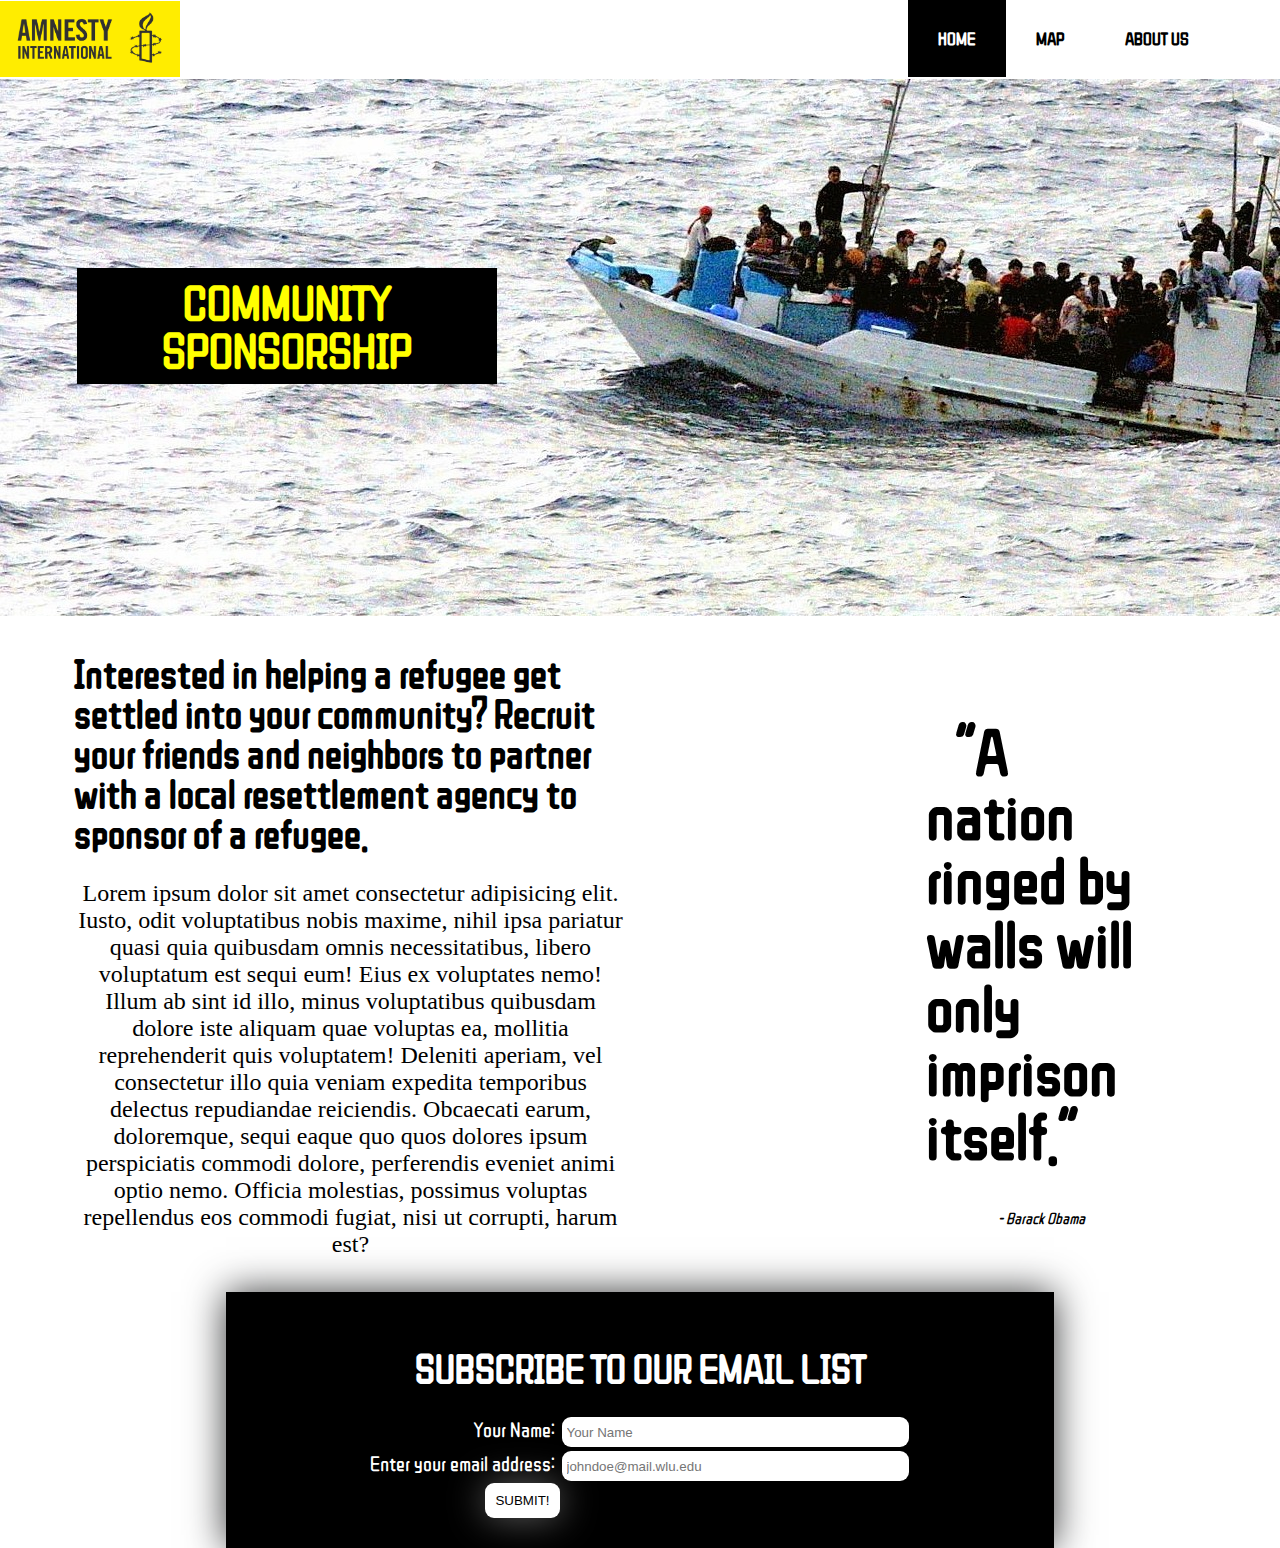
==== index.html @ cdbcd09e "form" ====
<!DOCTYPE html>
<html>
<head>
    <link href='https://fonts.googleapis.com/css?family=Source Sans Pro' rel='stylesheet'>
    <link href="https://fonts.googleapis.com/css?family=ZCOOL+QingKe+HuangYou" rel="stylesheet">
    <title>Amnesty | Home</title>
    <link href="style.css" type="text/css" rel="stylesheet">
</head>
<body>
    <div id="top">
        <section  id="logo-container">
            <img id="logo" src="images/logoy.jpg" alt="Amnesty Logo">
        </section>  
        <section class="container"> 
            <a class="menu" href="about.html">About Us</a>
            <a class="menu" href="map.html">Map</a>
            <a id="activeNav" class="menu" href="index.html">Home</a>
        </section>
    </div>
    <br>
    <div id="intro">
            <!-- Intro to Site !-->
            <p id="introtext">COMMUNITY SPONSORSHIP</p>
    </div>
    <div id="text">
        <section id="left">
            <header>
                <h1>Interested in helping a refugee get settled into your community? Recruit your friends and neighbors to partner with a local resettlement agency to sponsor of a refugee.</h1>
            </header>
            <p id="content">Lorem ipsum dolor sit amet consectetur adipisicing elit. Iusto, odit voluptatibus nobis maxime, nihil ipsa pariatur quasi quia quibusdam omnis necessitatibus, libero voluptatum est sequi eum! Eius ex voluptates nemo!
            Illum ab sint id illo, minus voluptatibus quibusdam dolore iste aliquam quae voluptas ea, mollitia reprehenderit quis voluptatem! Deleniti aperiam, vel consectetur illo quia veniam expedita temporibus delectus repudiandae reiciendis.
            Obcaecati earum, doloremque, sequi eaque quo quos dolores ipsum perspiciatis commodi dolore, perferendis eveniet animi optio nemo. Officia molestias, possimus voluptas repellendus eos commodi fugiat, nisi ut corrupti, harum est?</p>
        </section>
        <section id="right">
                <header>
                    <h1 id="quote"><q>A nation ringed by walls will only imprison itself.</q></h1><p><i>- Barack Obama</i></p>
                </header>
        </section>
    </div>
    <div id="subscribe">
        <header>
            <h1 id="title">SUBSCRIBE TO OUR EMAIL LIST</h1>
        </header>
        <form action="" method="post">
            <span class="field">
            <label for="contact">Your Name:</label>
            <input type="text" name="contact" id="contact" class="input" size="40" maxlength="42" placeholder="Your Name" required>
            </span>
            <span class="field">
            <label for="email">Enter your email address:</label>
            <input type="email" name="email" id="email" placeholder="johndoe@mail.wlu.edu" size="40" required>
            </span>
            
            <button name="submit" id="submit">SUBMIT!</button>
            
        </form>

    </div>
    
    <script src="script.js"></script>
</body>
</html>
---- style.css ----
body{
    font-family: 'ZCOOL QingKe HuangYou', cursive;
}

html, body {
    height: 100%;
    margin: 0;
    padding: 0;
  }

#logo{
    width: 180px;  
    height: 100%
}

#logo-container{
    display: inline-block;
    width: 65%;
}

.container{
    overflow: hidden;
    display: inline-block;
    height: 100%;
    width: 30%;
    
    
}

.container a{
    float: right;
    text-align: center;
    text-decoration: none;
    text-transform: uppercase;
    padding: 30px;
    text-decoration: none;
    color: black;
    background-color: white;
    font-size: 1.1em;
    font-weight: bold;
   
}

.container a:hover{
    background-color: rgb(200,200,200);
    color: black;
    font-weight: bolder;
}

.container a#activeNav{
    background-color: black;
    color: white;
    font-weight: bolder;
    

}


#top{
    background-color: white;
    color: white;
    position: fixed;
    width:100%;
    margin: 0;
    top: 0px;
    left: 0px;
    z-index: 999;
    
}

#map {
    height: 100%;
  }

  #intro{
    padding: 300px;
    
    background: url(images/intro-back.jpg) no-repeat left center;
}

#introtext{
    position: absolute;
    top: 220px;
    left: 6%;
    width: 400px;
    color: yellow;
    text-shadow: 3px 3px 3px rgb(0, 0, 0);
    font-size: 3em;
    padding: 10px;
    font-weight: bold;
    background-color: black;
}

#left, #right{
    display: inline-block;
    width: 48%;
    margin: 10px;

}

h1{
    font-weight: bold;
    font-size: 2.5em;
}

#content{
    font-size: 1.5em;
    font-family: 'Lucida Sans'; 
}

#right{
    padding:50px;    
    float: right;
    width: 230px;
    
}

#text{
    width: 90%;
    margin: auto;
}

p{
    text-align: center;
}

#quote{
    font-size: 4em;
}

#subscribe{
    background-color: black;
    color: white;
    width: 60%;
    margin: auto;
    padding: 30px;
    box-shadow: 0 0 37px rgb(53, 54, 55);
}

#title{
    text-align: center;
    font-weight: bold;
}

label{
    font-size: 1.3em;
    display: table-cell;
    text-align: right;
    padding-right: 5px;
}

form{
    margin: auto;
    display:table;
    text-align: center
}

input{
    height: 20px;
    border-radius: 9px;
    padding: 5px;
    border: none;
    display: table-cell;
    margin: 2px;
}

button{
    padding: 10px;
    margin-top: 9px;
    background-color: white;
    color: black;
    border: none;
    border-radius: 9px;
    box-shadow: 0 0 37px rgb(97, 97, 97);
    margin: auto;
    float: right;
    text-align: right;
}

button:hover{
    background-color: black;
    color: white;
    box-shadow: 0 0 37px white;
}

.field{
    display: table-row
}
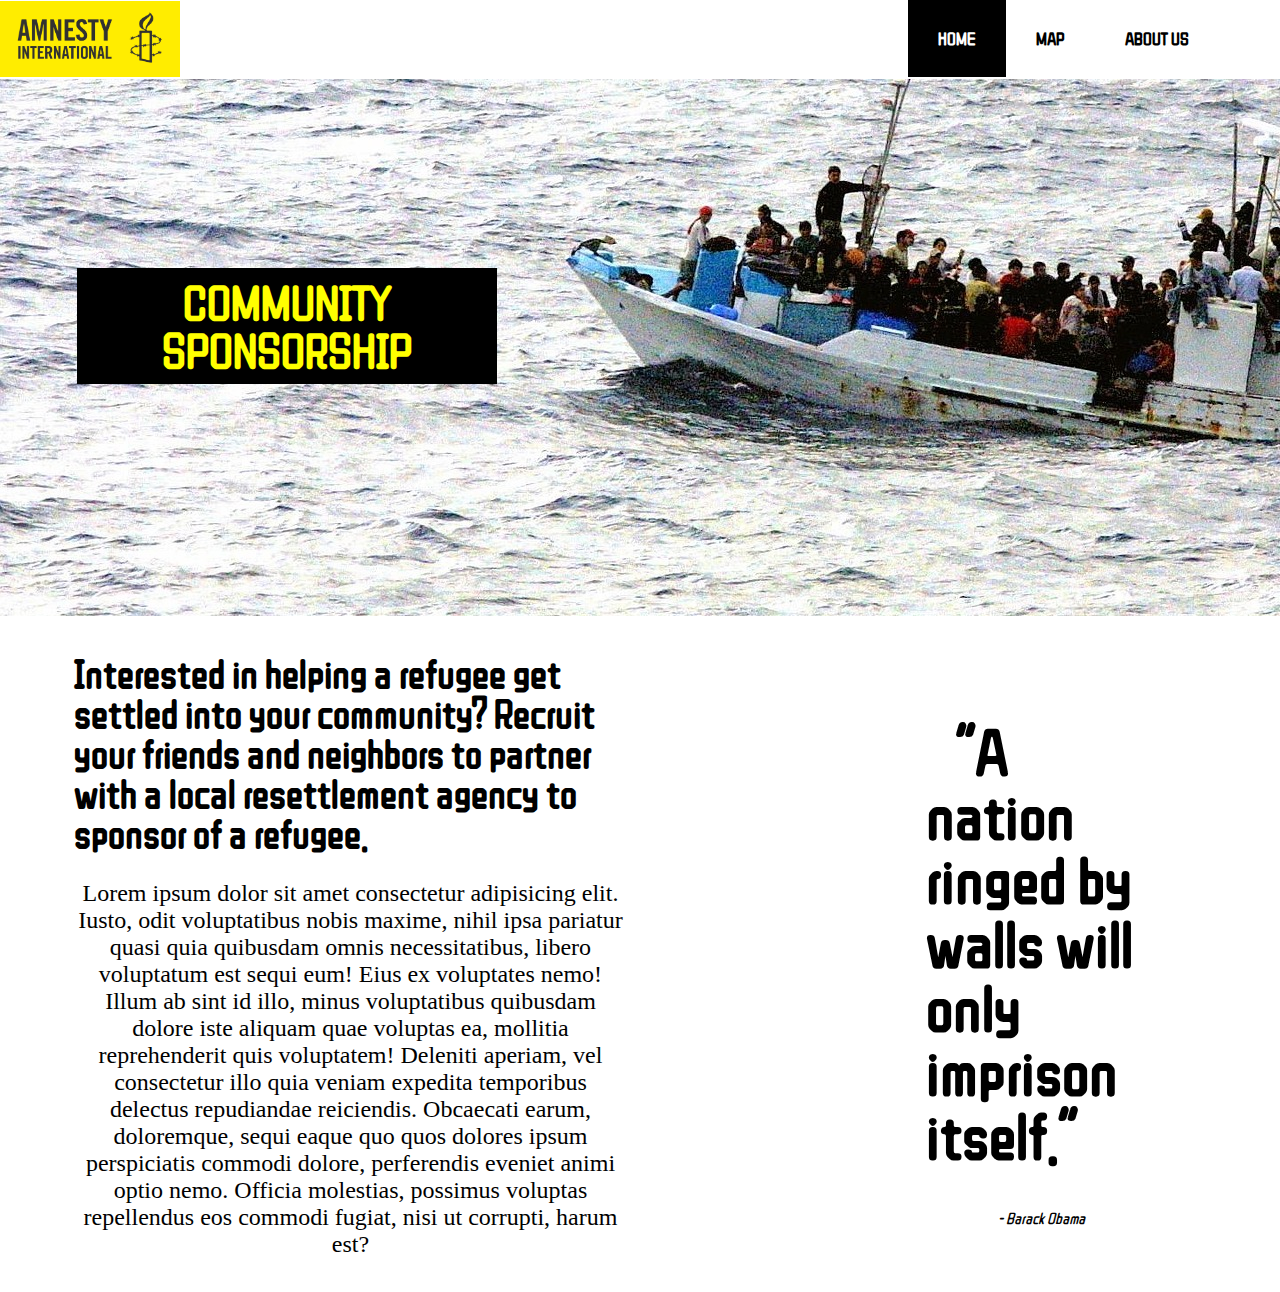
==== commit e6c1ac29: "logo is clickable" ====
--- a/index.html
+++ b/index.html
@@ -7,11 +7,23 @@
     <link href="style.css" type="text/css" rel="stylesheet">
 </head>
 <body>
+    <script type="text/javascript">
+        window.onscroll = function(){
+            var nav = document.getElementById("top");
+            if (window.pageYOffset < 1){
+               nav.style.opacity = 1;
+            }
+            else{
+                nav.style.opacity = .35;
+                
+            }
+        };
+    </script>
     <div id="top">
         <section  id="logo-container">
-            <img id="logo" src="images/logoy.jpg" alt="Amnesty Logo">
+            <a href="index.html"><img id="logo" src="images/logoy.jpg" alt="Amnesty Logo"></a>
         </section>  
-        <section class="container"> 
+        <section class="container" id="nav-bar"> 
             <a class="menu" href="about.html">About Us</a>
             <a class="menu" href="map.html">Map</a>
             <a id="activeNav" class="menu" href="index.html">Home</a>
@@ -37,25 +49,6 @@
                 </header>
         </section>
     </div>
-    <div id="subscribe">
-        <header>
-            <h1 id="title">SUBSCRIBE TO OUR EMAIL LIST</h1>
-        </header>
-        <form action="" method="post">
-            <span class="field">
-            <label for="contact">Your Name:</label>
-            <input type="text" name="contact" id="contact" class="input" size="40" maxlength="42" placeholder="Your Name" required>
-            </span>
-            <span class="field">
-            <label for="email">Enter your email address:</label>
-            <input type="email" name="email" id="email" placeholder="johndoe@mail.wlu.edu" size="40" required>
-            </span>
-            
-            <button name="submit" id="submit">SUBMIT!</button>
-            
-        </form>
-
-    </div>
     
     <script src="script.js"></script>
 </body>
--- a/style.css
+++ b/style.css
@@ -68,11 +68,19 @@
     
 }
 
+#container{
+    width: 100%;
+    height: 60%;
+    margin: auto;
+    margin-top: 70px;
+    top: 20px;
+}
 #map {
     height: 100%;
   }
 
-  #intro{
+
+#intro{
     padding: 300px;
     
     background: url(images/intro-back.jpg) no-repeat left center;
@@ -128,61 +136,30 @@
     font-size: 4em;
 }
 
-#subscribe{
+#introtext{
+    position: absolute;
+    top: 220px;
+    left: 6%;
+    width: 400px;
+    color: yellow;
+    text-shadow: 3px 3px 3px rgb(0, 0, 0);
+    font-size: 3em;
+    padding: 10px;
+    font-weight: bold;
     background-color: black;
-    color: white;
-    width: 60%;
-    margin: auto;
-    padding: 30px;
-    box-shadow: 0 0 37px rgb(53, 54, 55);
+
+
 }
 
-#title{
+#map-title{
+    color:white;
+    background-color: black;
+    width:850px;
+    padding: 15px;
     text-align: center;
-    font-weight: bold;
+    margin-left: 18px;
+    text-transform: uppercase;
 }
 
-label{
-    font-size: 1.3em;
-    display: table-cell;
-    text-align: right;
-    padding-right: 5px;
-}
 
-form{
-    margin: auto;
-    display:table;
-    text-align: center
-}
 
-input{
-    height: 20px;
-    border-radius: 9px;
-    padding: 5px;
-    border: none;
-    display: table-cell;
-    margin: 2px;
-}
-
-button{
-    padding: 10px;
-    margin-top: 9px;
-    background-color: white;
-    color: black;
-    border: none;
-    border-radius: 9px;
-    box-shadow: 0 0 37px rgb(97, 97, 97);
-    margin: auto;
-    float: right;
-    text-align: right;
-}
-
-button:hover{
-    background-color: black;
-    color: white;
-    box-shadow: 0 0 37px white;
-}
-
-.field{
-    display: table-row
-}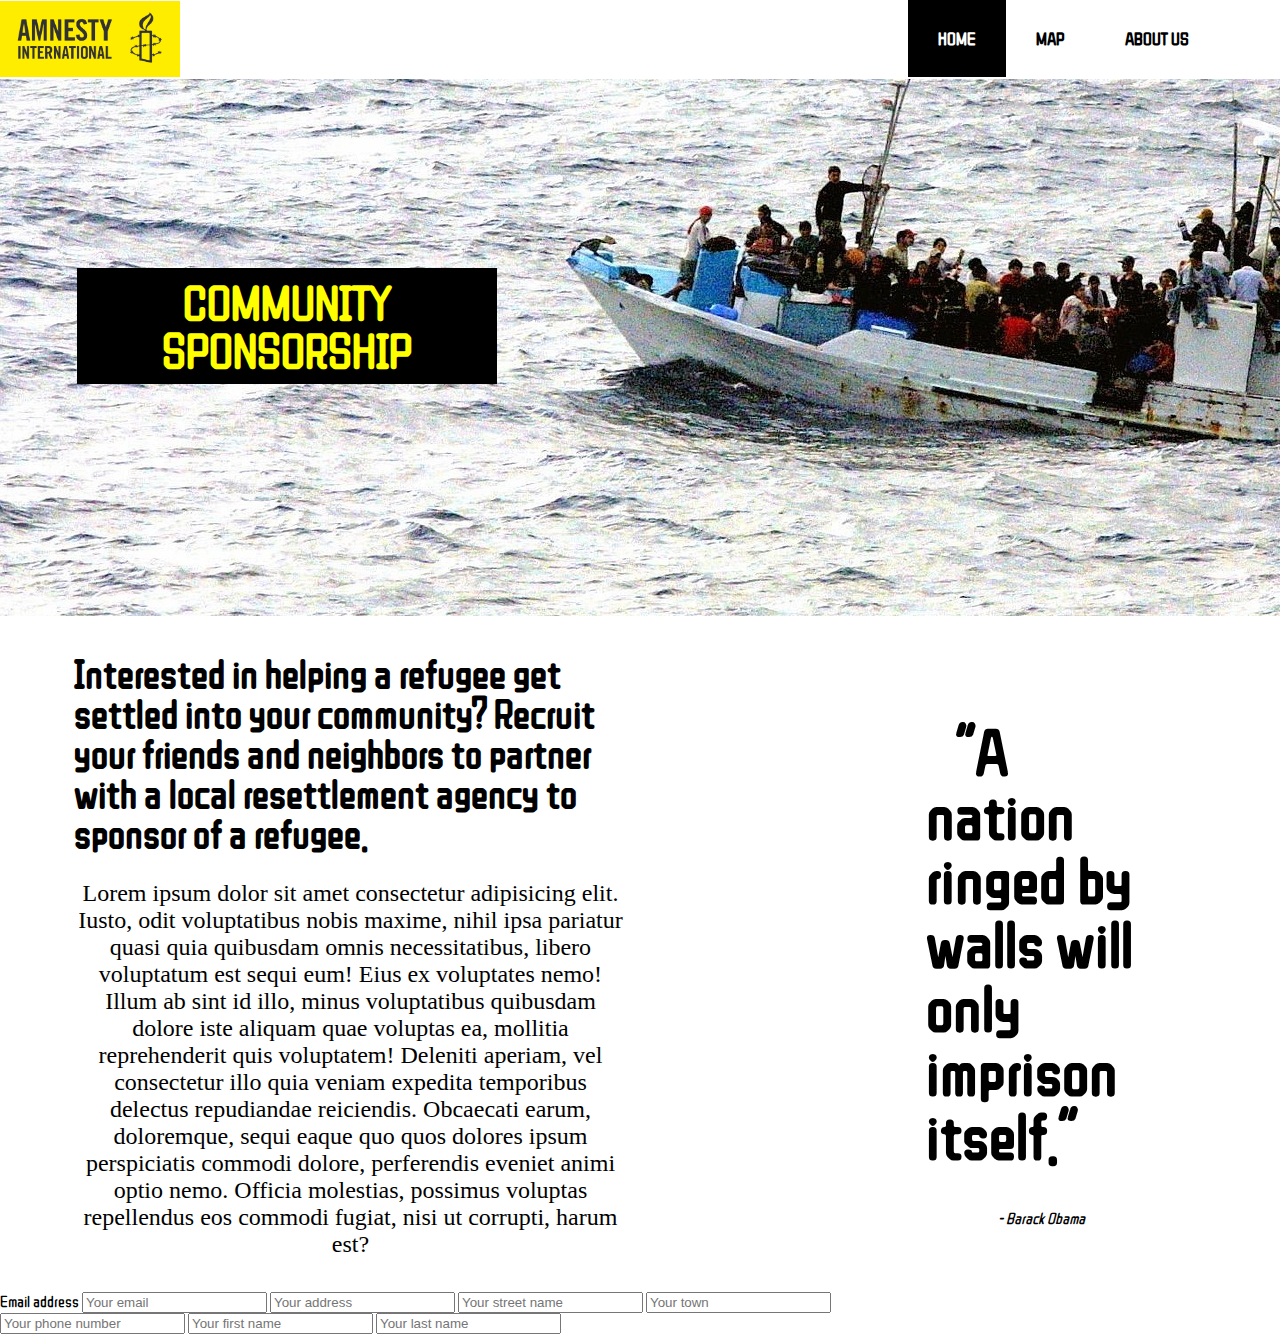
==== commit efad8410: "Add files via upload" ====
--- a/index.html
+++ b/index.html
@@ -15,15 +15,15 @@
             }
             else{
                 nav.style.opacity = .35;
-                
+
             }
         };
     </script>
     <div id="top">
         <section  id="logo-container">
-            <a href="index.html"><img id="logo" src="images/logoy.jpg" alt="Amnesty Logo"></a>
-        </section>  
-        <section class="container" id="nav-bar"> 
+            <img id="logo" src="images/logoy.jpg" alt="Amnesty Logo">
+        </section>
+        <section class="container" id="nav-bar">
             <a class="menu" href="about.html">About Us</a>
             <a class="menu" href="map.html">Map</a>
             <a id="activeNav" class="menu" href="index.html">Home</a>
@@ -49,7 +49,20 @@
                 </header>
         </section>
     </div>
-    
+
+    <div class="form-group" id = "emailSubmissionBox">
+      <section>
+        <label for="userEmail">Email address</label>
+        <input type="email" class="form-control" id="emailBox" aria-describedby="emailHelp" placeholder="Your email">
+        <input type="email" class="form-control" id="addressBox" aria-describedby="emailHelp" placeholder="Your address">
+        <input type="email" class="form-control" id="streetNameBox" aria-describedby="emailHelp" placeholder="Your street name">
+        <input type="email" class="form-control" id="townNameBox" aria-describedby="emailHelp" placeholder="Your town">
+        <input type="email" class="form-control" id="pnBox" aria-describedby="emailHelp" placeholder="Your phone number">
+        <input type="email" class="form-control" id="fnameBox" aria-describedby="emailHelp" placeholder="Your first name">
+        <input type="email" class="form-control" id="surnameBox" aria-describedby="emailHelp" placeholder="Your last name">
+      </section>
+    </div>
+
     <script src="script.js"></script>
 </body>
-</html>+</html>
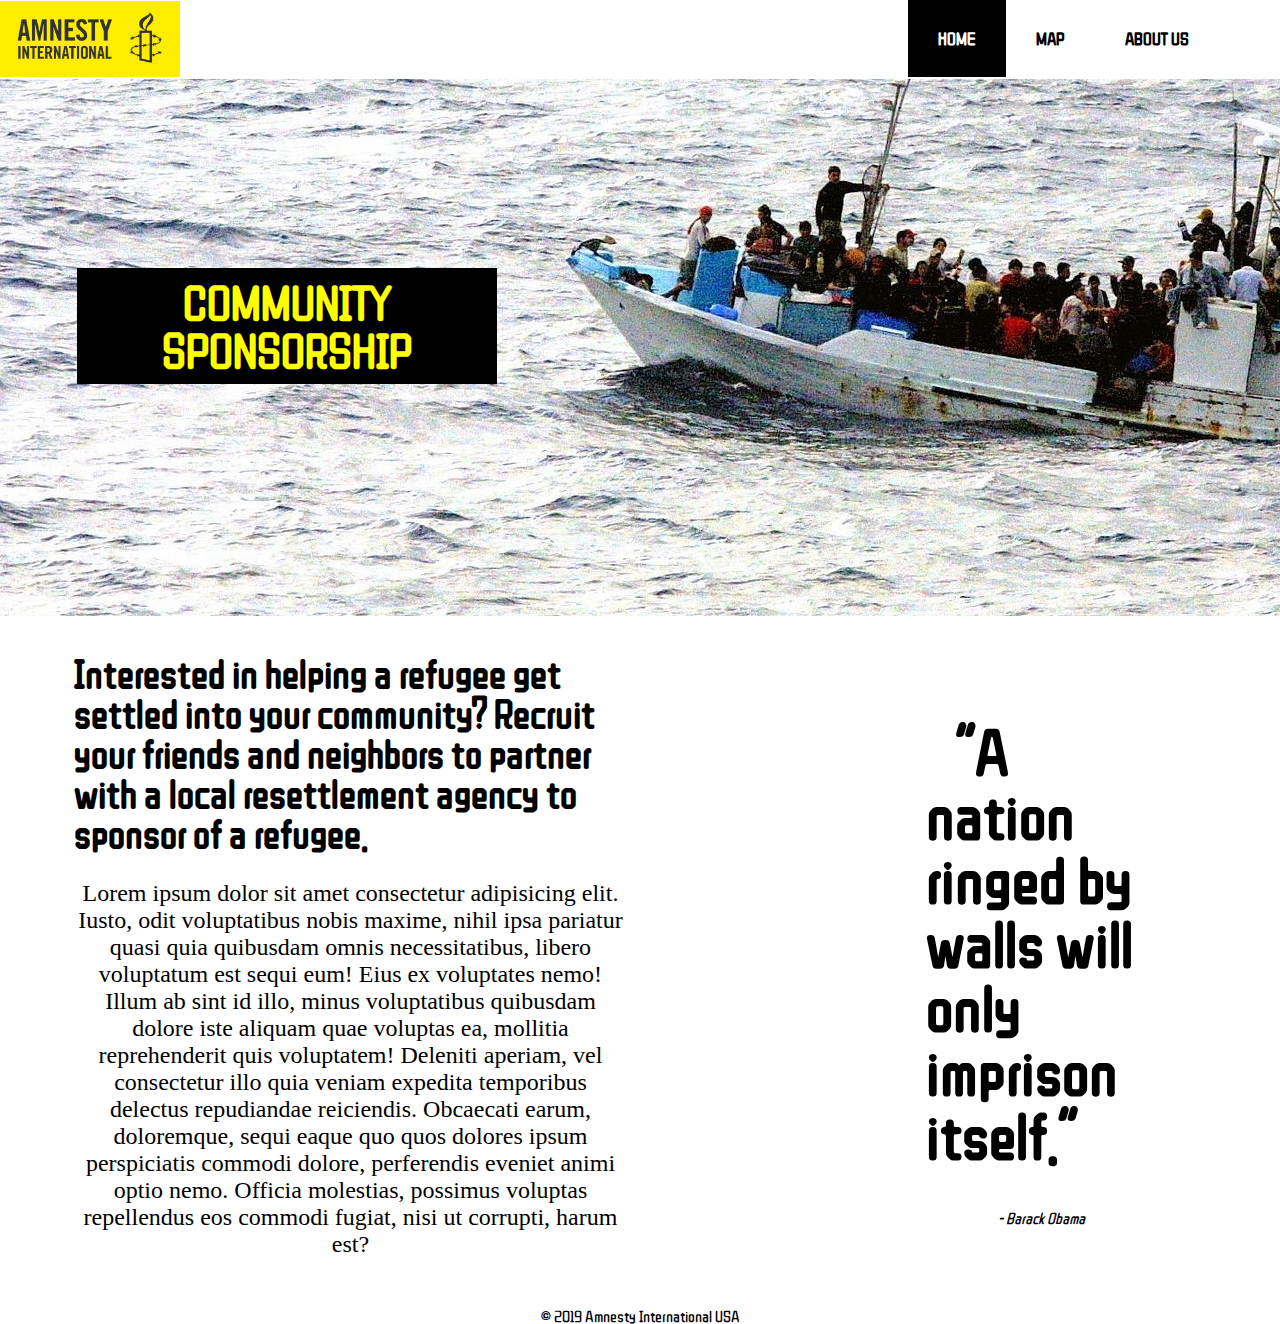
==== commit 2d424539: "let's see" ====
--- a/index.html
+++ b/index.html
@@ -15,15 +15,15 @@
             }
             else{
                 nav.style.opacity = .35;
-
+                
             }
         };
     </script>
     <div id="top">
         <section  id="logo-container">
-            <img id="logo" src="images/logoy.jpg" alt="Amnesty Logo">
-        </section>
-        <section class="container" id="nav-bar">
+            <a href="index.html"><img id="logo" src="images/logoy.jpg" alt="Amnesty Logo"></a>
+        </section>  
+        <section class="container" id="nav-bar"> 
             <a class="menu" href="about.html">About Us</a>
             <a class="menu" href="map.html">Map</a>
             <a id="activeNav" class="menu" href="index.html">Home</a>
@@ -49,20 +49,17 @@
                 </header>
         </section>
     </div>
+    <footer>
+        <section id="footer-left">
+            <p>&copy; 2019 Amnesty International USA</p>
+        </section>
+        <section id="footer-center">
 
-    <div class="form-group" id = "emailSubmissionBox">
-      <section>
-        <label for="userEmail">Email address</label>
-        <input type="email" class="form-control" id="emailBox" aria-describedby="emailHelp" placeholder="Your email">
-        <input type="email" class="form-control" id="addressBox" aria-describedby="emailHelp" placeholder="Your address">
-        <input type="email" class="form-control" id="streetNameBox" aria-describedby="emailHelp" placeholder="Your street name">
-        <input type="email" class="form-control" id="townNameBox" aria-describedby="emailHelp" placeholder="Your town">
-        <input type="email" class="form-control" id="pnBox" aria-describedby="emailHelp" placeholder="Your phone number">
-        <input type="email" class="form-control" id="fnameBox" aria-describedby="emailHelp" placeholder="Your first name">
-        <input type="email" class="form-control" id="surnameBox" aria-describedby="emailHelp" placeholder="Your last name">
-      </section>
-    </div>
+        </section>
+        <section id="footer-right">
 
+        </section>
+    </footer>
     <script src="script.js"></script>
 </body>
-</html>
+</html>--- a/style.css
+++ b/style.css
@@ -9,7 +9,7 @@
   }
 
 #logo{
-    width: 180px;  
+    width: 180px;
     height: 100%
 }
 
@@ -23,8 +23,8 @@
     display: inline-block;
     height: 100%;
     width: 30%;
-    
-    
+
+
 }
 
 .container a{
@@ -38,7 +38,7 @@
     background-color: white;
     font-size: 1.1em;
     font-weight: bold;
-   
+
 }
 
 .container a:hover{
@@ -51,7 +51,7 @@
     background-color: black;
     color: white;
     font-weight: bolder;
-    
+
 
 }
 
@@ -65,25 +65,18 @@
     top: 0px;
     left: 0px;
     z-index: 999;
-    
+
 }
 
-#container{
-    width: 100%;
-    height: 60%;
-    margin: auto;
-    margin-top: 70px;
-    top: 20px;
-}
 #map {
     height: 100%;
   }
 
+  #intro{
+    padding: 300px;
 
-#intro{
-    padding: 300px;
-    
     background: url(images/intro-back.jpg) no-repeat left center;
+<<<<<<< HEAD
 }
 
 #introtext{
@@ -113,14 +106,14 @@
 
 #content{
     font-size: 1.5em;
-    font-family: 'Lucida Sans'; 
+    font-family: 'Lucida Sans';
 }
 
 #right{
-    padding:50px;    
+    padding:50px;
     float: right;
     width: 230px;
-    
+
 }
 
 #text{
@@ -134,6 +127,8 @@
 
 #quote{
     font-size: 4em;
+=======
+>>>>>>> transparent_navbar
 }
 
 #introtext{
@@ -150,16 +145,17 @@
 
 
 }
-
-#map-title{
-    color:white;
+#emailSubmissionBox{
+    position: absolute;
+    top: 1400px;
+    left: 6%;
+    width: 400px;
+    color: yellow;
+    text-shadow: 3px 3px 3px rgb(0, 0, 0);
+    font-size: 3em;
+    padding: 10px;
+    font-weight: bold;
     background-color: black;
-    width:850px;
-    padding: 15px;
-    text-align: center;
-    margin-left: 18px;
-    text-transform: uppercase;
-}
 
 
-
+}
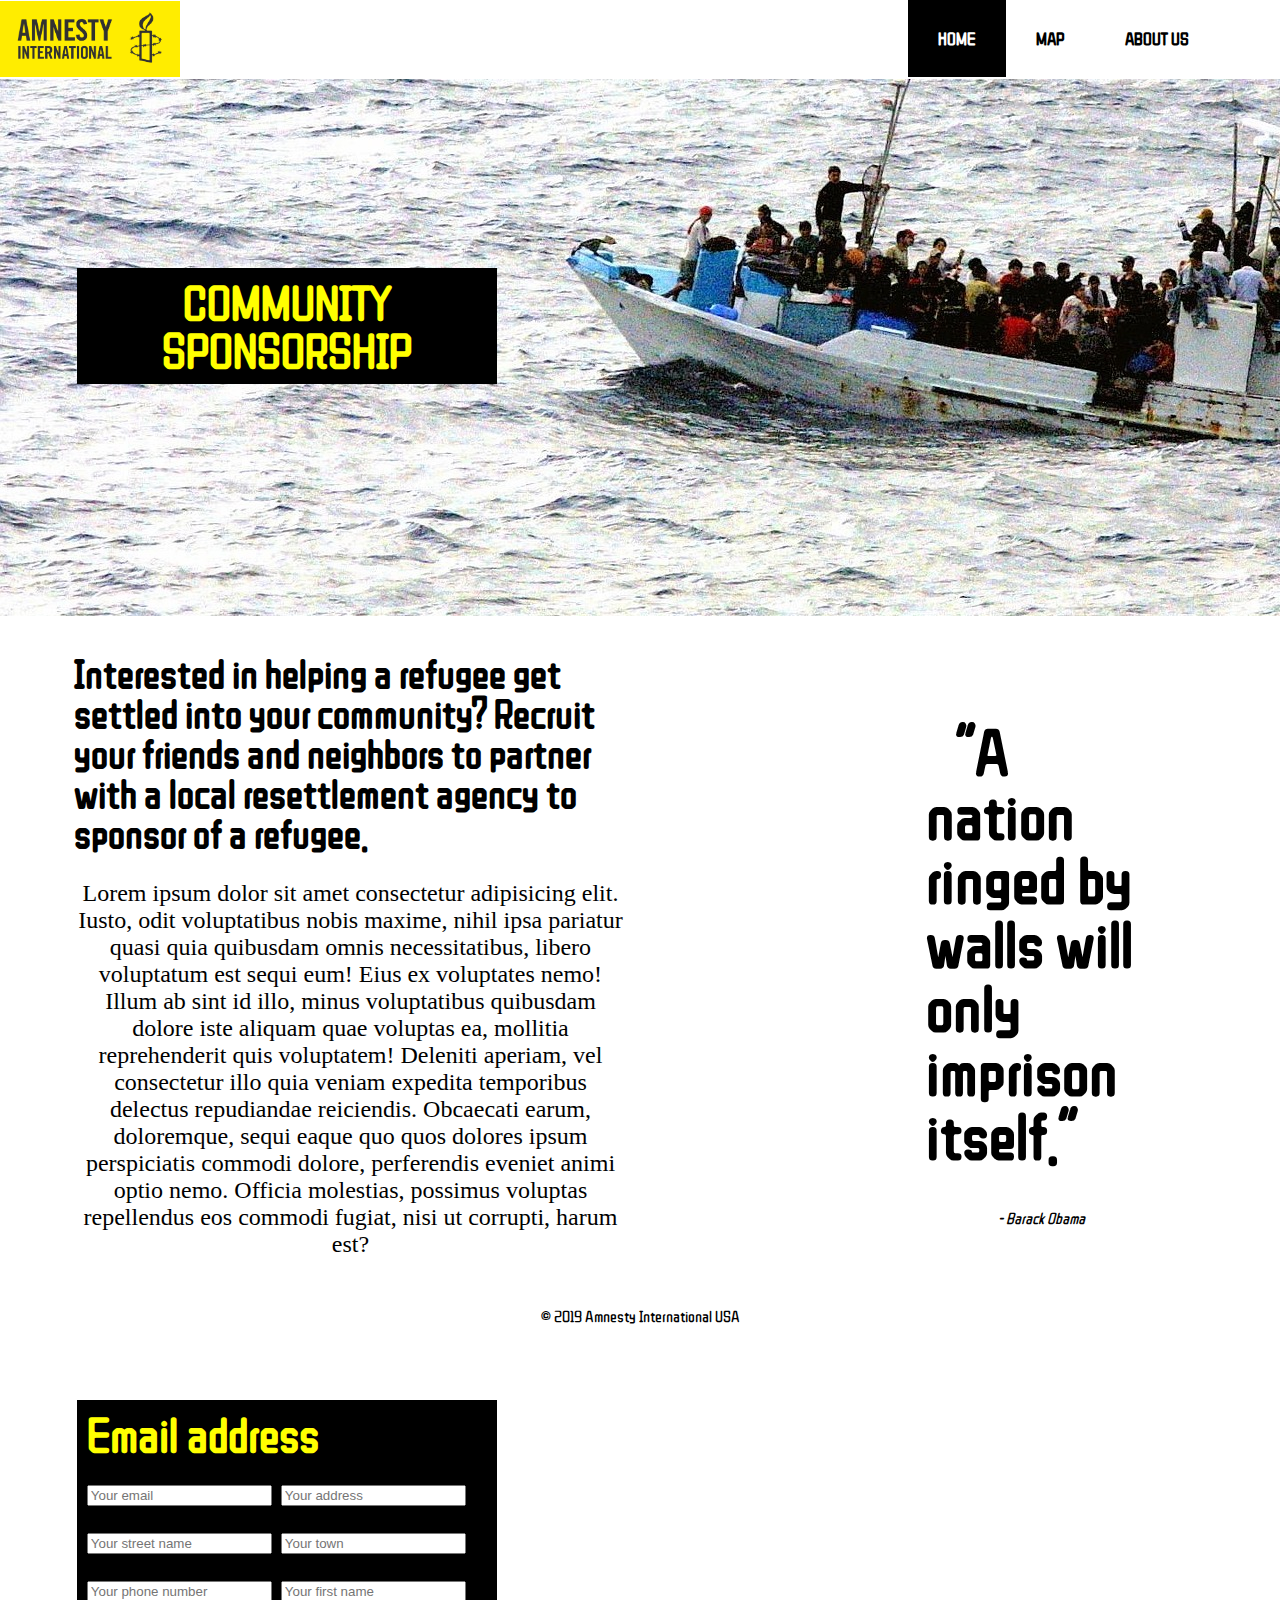
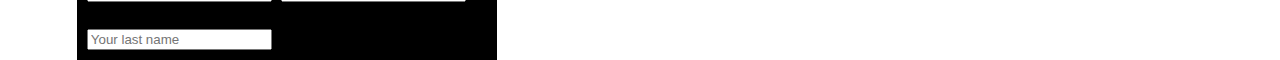
==== commit 65d34f58: "Merge branch 'yoseph6' into master" ====
--- a/index.html
+++ b/index.html
@@ -1,65 +1,78 @@
-<!DOCTYPE html>
-<html>
-<head>
-    <link href='https://fonts.googleapis.com/css?family=Source Sans Pro' rel='stylesheet'>
-    <link href="https://fonts.googleapis.com/css?family=ZCOOL+QingKe+HuangYou" rel="stylesheet">
-    <title>Amnesty | Home</title>
-    <link href="style.css" type="text/css" rel="stylesheet">
-</head>
-<body>
-    <script type="text/javascript">
-        window.onscroll = function(){
-            var nav = document.getElementById("top");
-            if (window.pageYOffset < 1){
-               nav.style.opacity = 1;
-            }
-            else{
-                nav.style.opacity = .35;
-                
-            }
-        };
-    </script>
-    <div id="top">
-        <section  id="logo-container">
-            <a href="index.html"><img id="logo" src="images/logoy.jpg" alt="Amnesty Logo"></a>
-        </section>  
-        <section class="container" id="nav-bar"> 
-            <a class="menu" href="about.html">About Us</a>
-            <a class="menu" href="map.html">Map</a>
-            <a id="activeNav" class="menu" href="index.html">Home</a>
-        </section>
-    </div>
-    <br>
-    <div id="intro">
-            <!-- Intro to Site !-->
-            <p id="introtext">COMMUNITY SPONSORSHIP</p>
-    </div>
-    <div id="text">
-        <section id="left">
-            <header>
-                <h1>Interested in helping a refugee get settled into your community? Recruit your friends and neighbors to partner with a local resettlement agency to sponsor of a refugee.</h1>
-            </header>
-            <p id="content">Lorem ipsum dolor sit amet consectetur adipisicing elit. Iusto, odit voluptatibus nobis maxime, nihil ipsa pariatur quasi quia quibusdam omnis necessitatibus, libero voluptatum est sequi eum! Eius ex voluptates nemo!
-            Illum ab sint id illo, minus voluptatibus quibusdam dolore iste aliquam quae voluptas ea, mollitia reprehenderit quis voluptatem! Deleniti aperiam, vel consectetur illo quia veniam expedita temporibus delectus repudiandae reiciendis.
-            Obcaecati earum, doloremque, sequi eaque quo quos dolores ipsum perspiciatis commodi dolore, perferendis eveniet animi optio nemo. Officia molestias, possimus voluptas repellendus eos commodi fugiat, nisi ut corrupti, harum est?</p>
-        </section>
-        <section id="right">
-                <header>
-                    <h1 id="quote"><q>A nation ringed by walls will only imprison itself.</q></h1><p><i>- Barack Obama</i></p>
-                </header>
-        </section>
-    </div>
-    <footer>
-        <section id="footer-left">
-            <p>&copy; 2019 Amnesty International USA</p>
-        </section>
-        <section id="footer-center">
-
-        </section>
-        <section id="footer-right">
-
-        </section>
-    </footer>
-    <script src="script.js"></script>
-</body>
-</html>+<!DOCTYPE html>
+<html>
+<head>
+    <link href='https://fonts.googleapis.com/css?family=Source Sans Pro' rel='stylesheet'>
+    <link href="https://fonts.googleapis.com/css?family=ZCOOL+QingKe+HuangYou" rel="stylesheet">
+    <title>Amnesty | Home</title>
+    <link href="style.css" type="text/css" rel="stylesheet">
+</head>
+<body>
+    <script type="text/javascript">
+        window.onscroll = function(){
+            var nav = document.getElementById("top");
+            if (window.pageYOffset < 1){
+               nav.style.opacity = 1;
+            }
+            else{
+                nav.style.opacity = .35;
+
+            }
+        };
+    </script>
+    <div id="top">
+        <section  id="logo-container">
+            <img id="logo" src="images/logoy.jpg" alt="Amnesty Logo">
+        </section>
+        <section class="container" id="nav-bar">
+            <a class="menu" href="about.html">About Us</a>
+            <a class="menu" href="map.html">Map</a>
+            <a id="activeNav" class="menu" href="index.html">Home</a>
+        </section>
+    </div>
+    <br>
+    <div id="intro">
+            <!-- Intro to Site !-->
+            <p id="introtext">COMMUNITY SPONSORSHIP</p>
+    </div>
+    <div id="text">
+        <section id="left">
+            <header>
+                <h1>Interested in helping a refugee get settled into your community? Recruit your friends and neighbors to partner with a local resettlement agency to sponsor of a refugee.</h1>
+            </header>
+            <p id="content">Lorem ipsum dolor sit amet consectetur adipisicing elit. Iusto, odit voluptatibus nobis maxime, nihil ipsa pariatur quasi quia quibusdam omnis necessitatibus, libero voluptatum est sequi eum! Eius ex voluptates nemo!
+            Illum ab sint id illo, minus voluptatibus quibusdam dolore iste aliquam quae voluptas ea, mollitia reprehenderit quis voluptatem! Deleniti aperiam, vel consectetur illo quia veniam expedita temporibus delectus repudiandae reiciendis.
+            Obcaecati earum, doloremque, sequi eaque quo quos dolores ipsum perspiciatis commodi dolore, perferendis eveniet animi optio nemo. Officia molestias, possimus voluptas repellendus eos commodi fugiat, nisi ut corrupti, harum est?</p>
+        </section>
+        <section id="right">
+                <header>
+                    <h1 id="quote"><q>A nation ringed by walls will only imprison itself.</q></h1><p><i>- Barack Obama</i></p>
+                </header>
+        </section>
+    </div>
+
+    <div class="form-group" id = "emailSubmissionBox">
+      <section>
+        <label for="userEmail">Email address</label>
+        <input type="email" class="form-control" id="emailBox" aria-describedby="emailHelp" placeholder="Your email">
+        <input type="email" class="form-control" id="addressBox" aria-describedby="emailHelp" placeholder="Your address">
+        <input type="email" class="form-control" id="streetNameBox" aria-describedby="emailHelp" placeholder="Your street name">
+        <input type="email" class="form-control" id="townNameBox" aria-describedby="emailHelp" placeholder="Your town">
+        <input type="email" class="form-control" id="pnBox" aria-describedby="emailHelp" placeholder="Your phone number">
+        <input type="email" class="form-control" id="fnameBox" aria-describedby="emailHelp" placeholder="Your first name">
+        <input type="email" class="form-control" id="surnameBox" aria-describedby="emailHelp" placeholder="Your last name">
+      </section>
+    </div>
+    <footer>
+        <section id="footer-left">
+            <p>&copy; 2019 Amnesty International USA</p>
+        </section>
+        <section id="footer-center">
+
+        </section>
+        <section id="footer-right">
+
+        </section>
+    </footer>
+    <script src="script.js"></script>
+</body>
+</html>
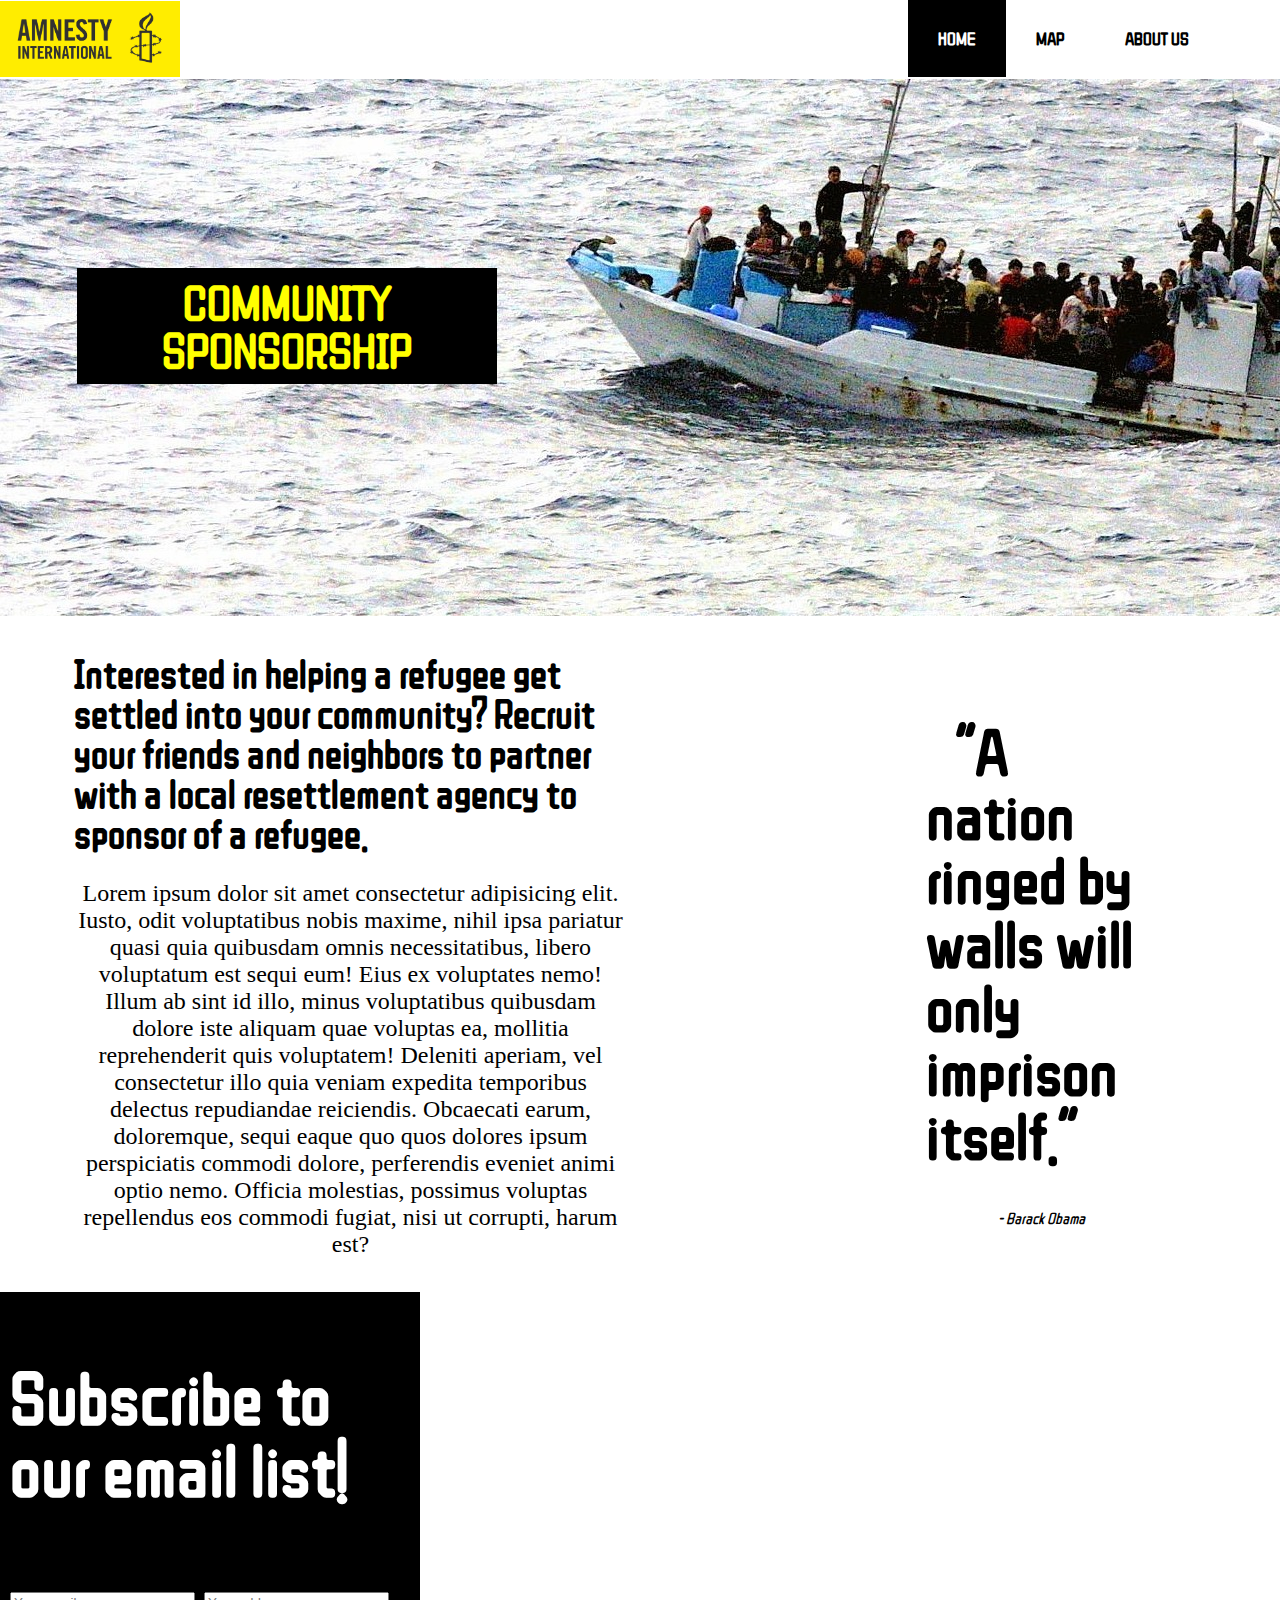
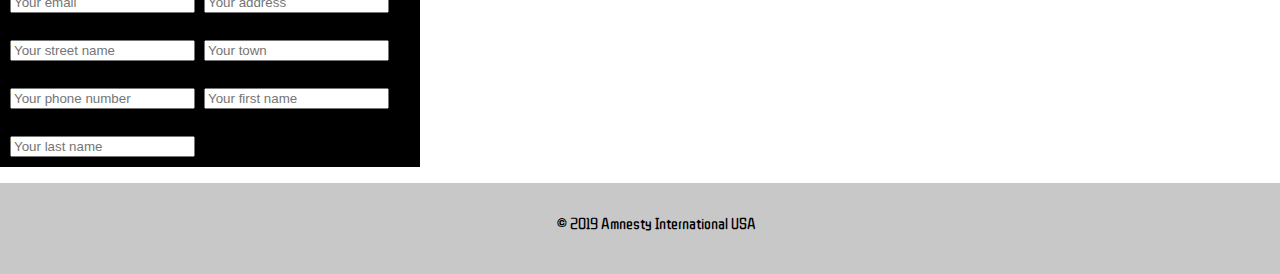
==== commit 5c0926b0: "form being edited" ====
--- a/index.html
+++ b/index.html
@@ -52,7 +52,10 @@
 
     <div class="form-group" id = "emailSubmissionBox">
       <section>
-        <label for="userEmail">Email address</label>
+          <header>
+            <h2>Subscribe to our email list!</h2>
+          </header>
+        
         <input type="email" class="form-control" id="emailBox" aria-describedby="emailHelp" placeholder="Your email">
         <input type="email" class="form-control" id="addressBox" aria-describedby="emailHelp" placeholder="Your address">
         <input type="email" class="form-control" id="streetNameBox" aria-describedby="emailHelp" placeholder="Your street name">
@@ -62,6 +65,7 @@
         <input type="email" class="form-control" id="surnameBox" aria-describedby="emailHelp" placeholder="Your last name">
       </section>
     </div>
+    <br>
     <footer>
         <section id="footer-left">
             <p>&copy; 2019 Amnesty International USA</p>
@@ -75,4 +79,4 @@
     </footer>
     <script src="script.js"></script>
 </body>
-</html>
+</html>--- a/style.css
+++ b/style.css
@@ -72,11 +72,28 @@
     height: 100%;
   }
 
+#map-container{
+    width: 100%;
+    height: 60%;
+    margin: auto;
+    margin-top: 70px;
+    top: 20px;
+}
+  
+#map-title{
+    color:white;
+    background-color: black;
+    width:850px;
+    padding: 15px;
+    text-align: center;
+    margin-left: 18px;
+    text-transform: uppercase;
+}
+
   #intro{
     padding: 300px;
 
     background: url(images/intro-back.jpg) no-repeat left center;
-<<<<<<< HEAD
 }
 
 #introtext{
@@ -127,8 +144,6 @@
 
 #quote{
     font-size: 4em;
-=======
->>>>>>> transparent_navbar
 }
 
 #introtext{
@@ -146,11 +161,8 @@
 
 }
 #emailSubmissionBox{
-    position: absolute;
-    top: 1400px;
-    left: 6%;
     width: 400px;
-    color: yellow;
+    color: white;
     text-shadow: 3px 3px 3px rgb(0, 0, 0);
     font-size: 3em;
     padding: 10px;
@@ -159,3 +171,17 @@
 
 
 }
+
+footer{
+    background-color: rgba(200,200,200,1);
+    bottom: 0;
+    right: 0;
+    left: 0;
+    padding: 1rem;
+    width: 100%;
+    height: 59px;
+    text-align: center;
+    justify-content: center;
+    clear: both;
+    vertical-align: middle;
+}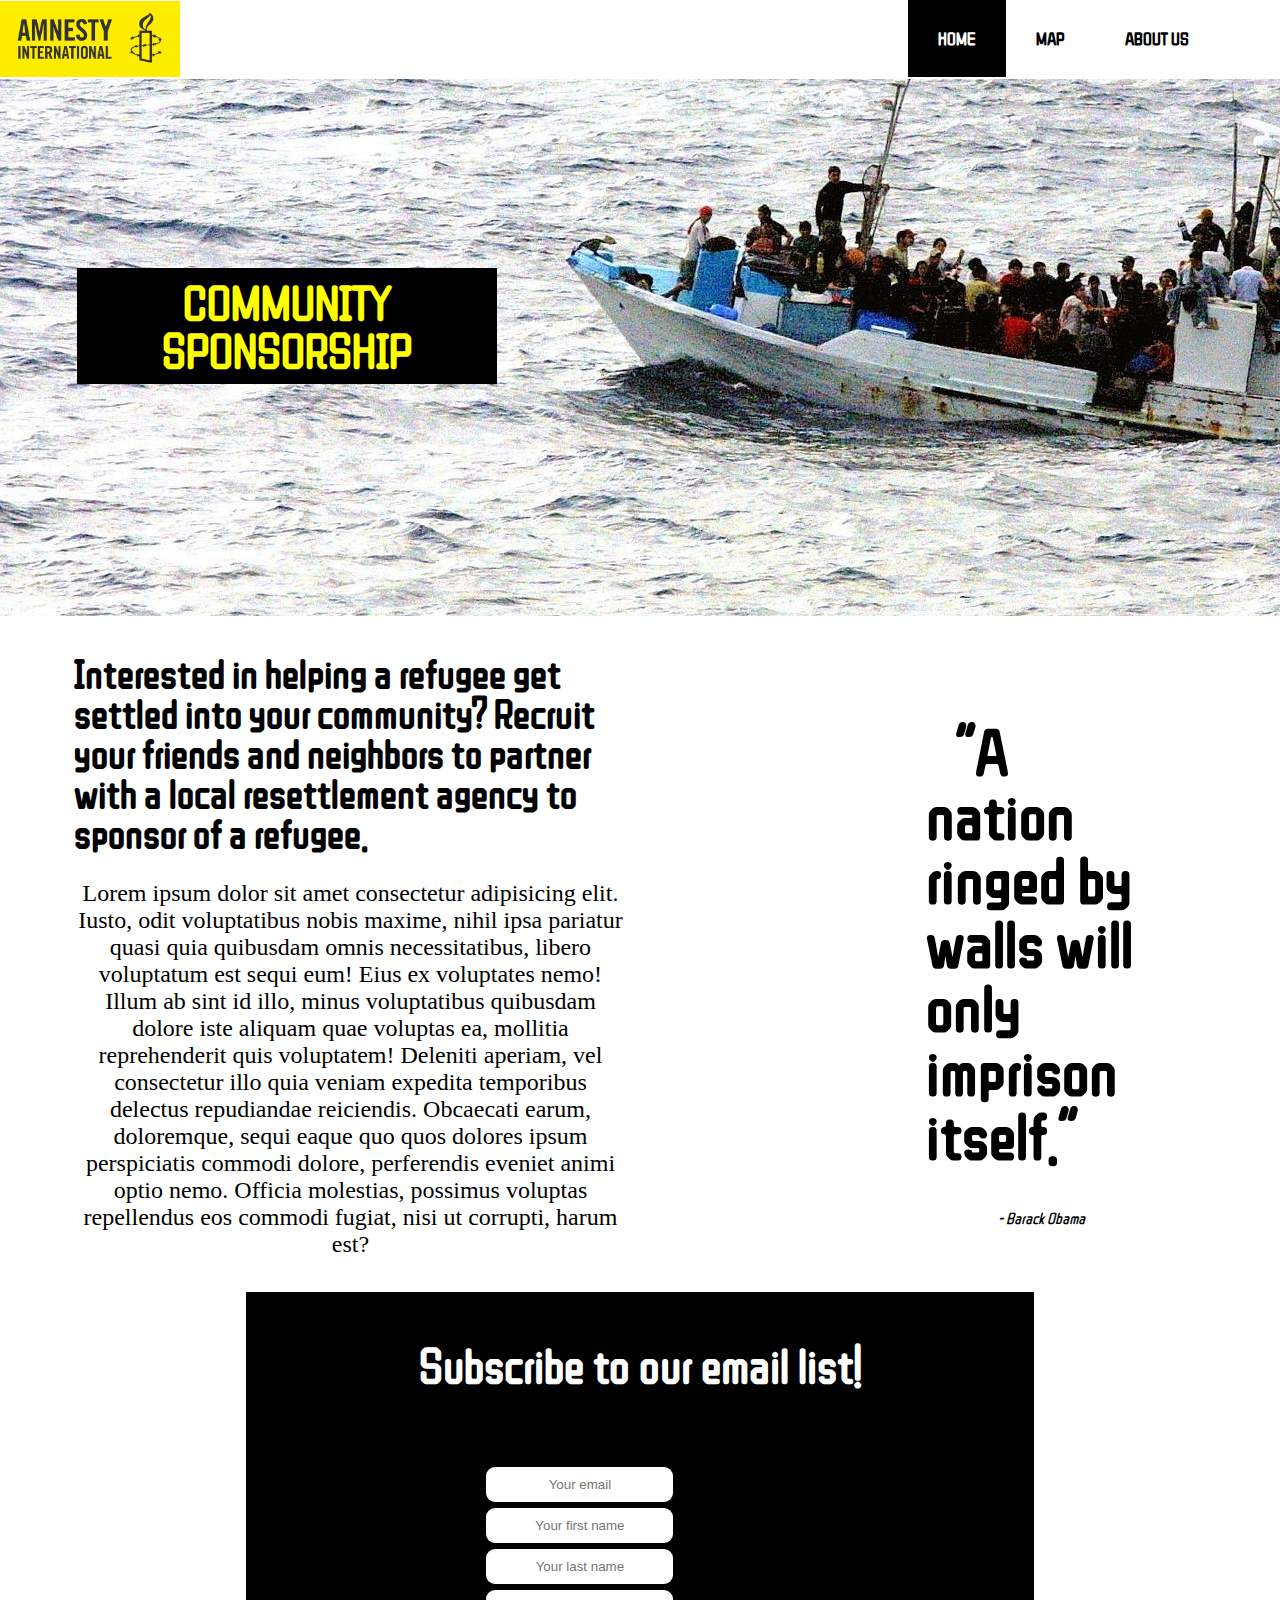
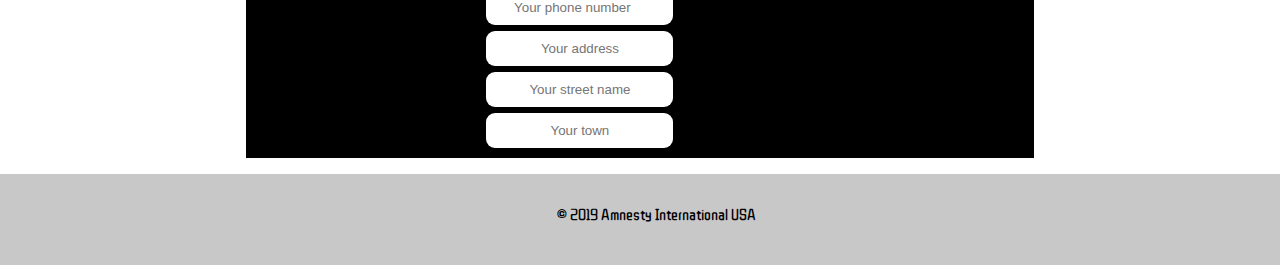
==== commit a65e3983: "added" ====
--- a/index.html
+++ b/index.html
@@ -53,16 +53,24 @@
     <div class="form-group" id = "emailSubmissionBox">
       <section>
           <header>
-            <h2>Subscribe to our email list!</h2>
+            <h2 id="form-title">Subscribe to our email list!</h2>
           </header>
         
-        <input type="email" class="form-control" id="emailBox" aria-describedby="emailHelp" placeholder="Your email">
-        <input type="email" class="form-control" id="addressBox" aria-describedby="emailHelp" placeholder="Your address">
-        <input type="email" class="form-control" id="streetNameBox" aria-describedby="emailHelp" placeholder="Your street name">
-        <input type="email" class="form-control" id="townNameBox" aria-describedby="emailHelp" placeholder="Your town">
-        <input type="email" class="form-control" id="pnBox" aria-describedby="emailHelp" placeholder="Your phone number">
-        <input type="email" class="form-control" id="fnameBox" aria-describedby="emailHelp" placeholder="Your first name">
-        <input type="email" class="form-control" id="surnameBox" aria-describedby="emailHelp" placeholder="Your last name">
+        
+        <br>
+        <section id="fields">
+            <input type="email" class="form-control" id="emailBox" aria-describedby="emailHelp" placeholder="Your email">
+            <input type="text" class="form-control" id="fnameBox" aria-describedby="emailHelp" placeholder="Your first name">
+            <input type="text" class="form-control" id="surnameBox" aria-describedby="emailHelp" placeholder="Your last name">
+            <br>
+            <input type="number" class="form-control" id="pnBox" aria-describedby="emailHelp" placeholder="Your phone number">
+            <br>
+            <input type="email" class="form-control" id="addressBox" aria-describedby="emailHelp" placeholder="Your address">
+            <input type="text" class="form-control" id="streetNameBox" aria-describedby="emailHelp" placeholder="Your street name">
+            <input type="text" class="form-control" id="townNameBox" aria-describedby="emailHelp" placeholder="Your town">
+            
+            
+        </section>    
       </section>
     </div>
     <br>
--- a/style.css
+++ b/style.css
@@ -161,15 +161,52 @@
 
 }
 #emailSubmissionBox{
-    width: 400px;
-    color: white;
-    text-shadow: 3px 3px 3px rgb(0, 0, 0);
-    font-size: 3em;
-    padding: 10px;
-    font-weight: bold;
-    background-color: black;
-
-
+    width: 60%  ;
+    color: white;
+    font-size: 2em;
+    padding: 10px;
+    font-weight: bold;
+    background-color: black;
+    margin: auto;
+}
+
+#form-title{
+    text-align: center;
+}
+
+
+#fields{
+    margin:auto;
+    width:40%;
+}
+
+input{
+    height: 25px;
+    border-radius: 9px;
+    padding: 5px;
+    border: none;
+    margin: auto;
+    text-align: center;
+    
+}
+
+button{
+    padding: 10px;
+    margin-top: 9px;
+    background-color: white;
+    color: black;
+    border: none;
+    border-radius: 9px;
+    box-shadow: 0 0 37px rgb(97, 97, 97);
+    margin: auto;
+    float: right;
+    text-align: right;
+}
+
+button:hover{
+    background-color: black;
+    color: white;
+    box-shadow: 0 0 37px white;
 }
 
 footer{
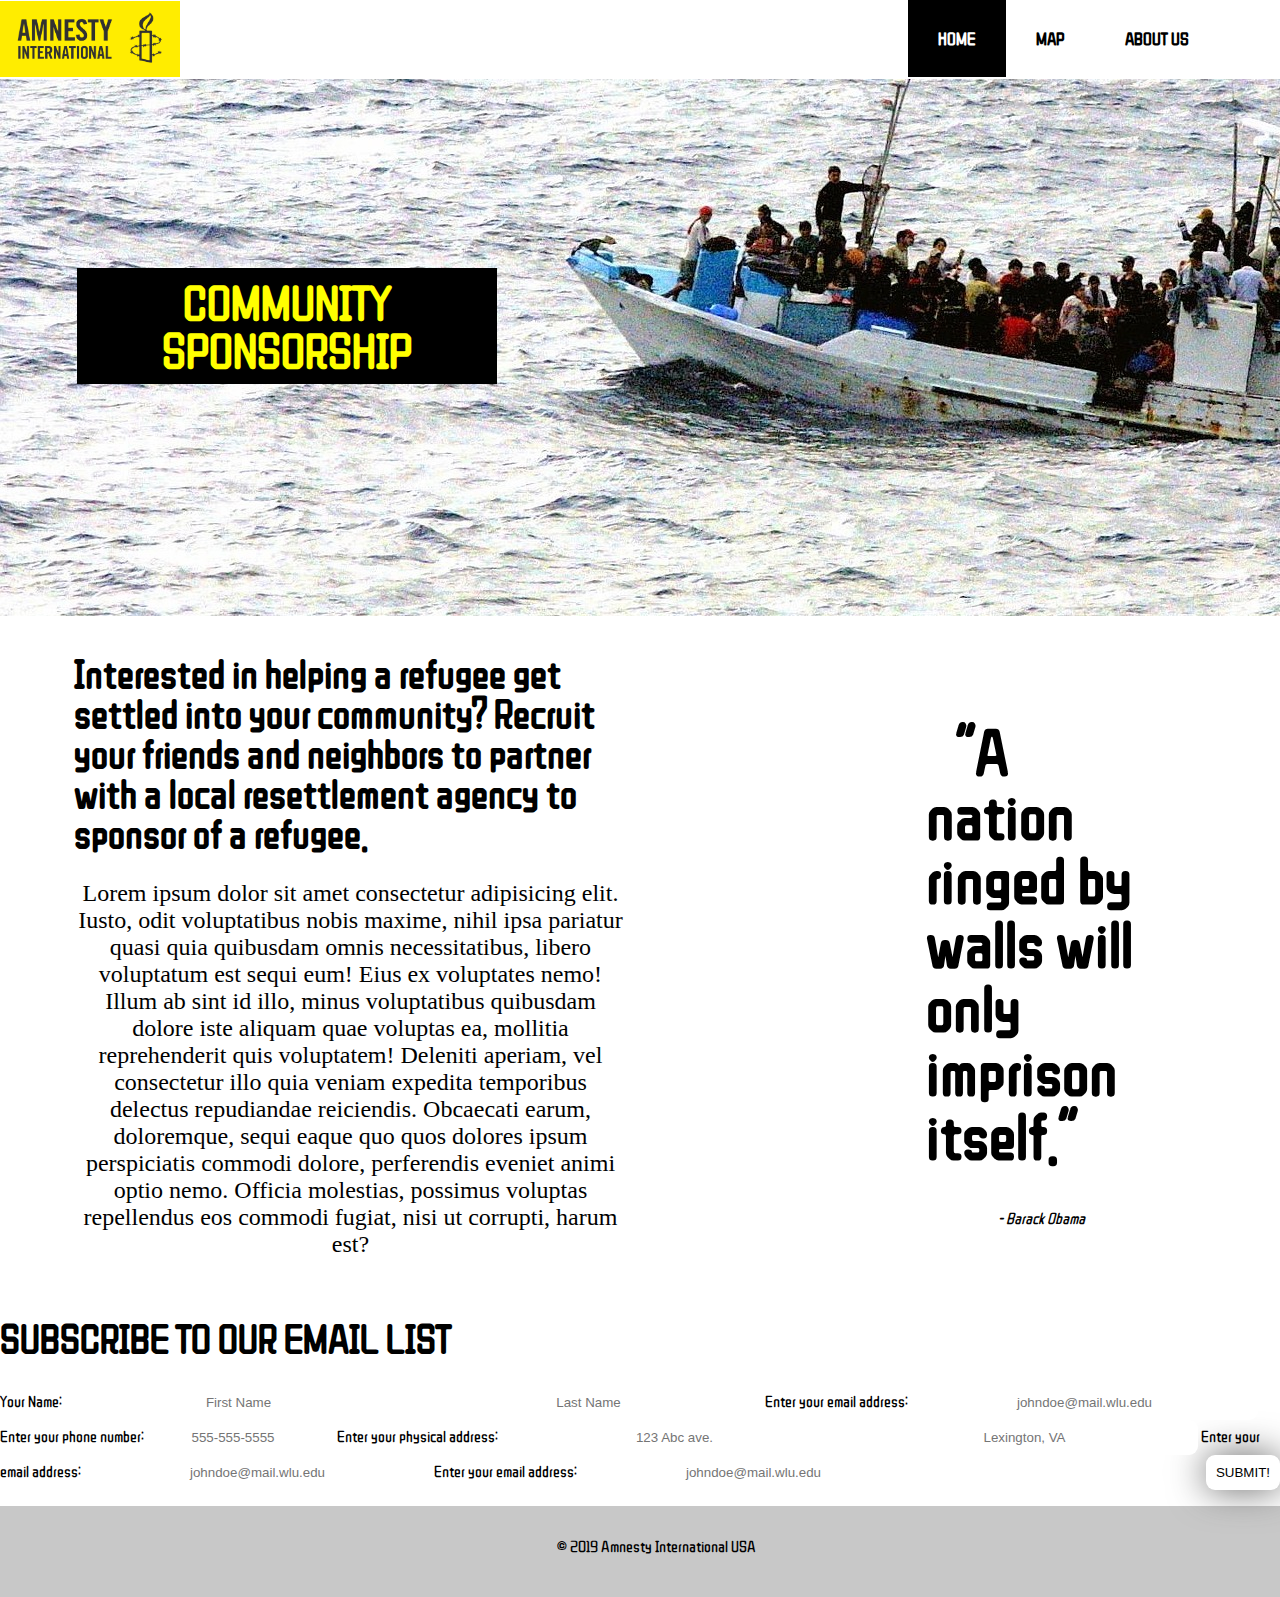
==== commit 16b9cd1a: "changes to form" ====
--- a/index.html
+++ b/index.html
@@ -49,30 +49,44 @@
                 </header>
         </section>
     </div>
-
-    <div class="form-group" id = "emailSubmissionBox">
-      <section>
-          <header>
-            <h2 id="form-title">Subscribe to our email list!</h2>
-          </header>
-        
-        
-        <br>
-        <section id="fields">
-            <input type="email" class="form-control" id="emailBox" aria-describedby="emailHelp" placeholder="Your email">
-            <input type="text" class="form-control" id="fnameBox" aria-describedby="emailHelp" placeholder="Your first name">
-            <input type="text" class="form-control" id="surnameBox" aria-describedby="emailHelp" placeholder="Your last name">
-            <br>
-            <input type="number" class="form-control" id="pnBox" aria-describedby="emailHelp" placeholder="Your phone number">
-            <br>
-            <input type="email" class="form-control" id="addressBox" aria-describedby="emailHelp" placeholder="Your address">
-            <input type="text" class="form-control" id="streetNameBox" aria-describedby="emailHelp" placeholder="Your street name">
-            <input type="text" class="form-control" id="townNameBox" aria-describedby="emailHelp" placeholder="Your town">
-            
-            
-        </section>    
-      </section>
-    </div>
+    <div id="subscribe">
+            <header>
+                <h1 id="title">SUBSCRIBE TO OUR EMAIL LIST</h1>
+            </header>
+            <form action="" method="post">
+                <span class="field">
+                <label for="contact">Your Name:</label>
+                <input type="text" name="fnameBox" id="fnameBox" class="input" size="40" maxlength="42" placeholder="First Name" required>
+                <input type="text" name="surnameBox" id="surnameBox" class="input" size="40" maxlength="42" placeholder="Last Name" required>
+            </span>
+                <span class="field">
+                <label for="emailBox">Enter your email address:</label>
+                <input type="email" name="emailBox" id="emailBox" placeholder="johndoe@mail.wlu.edu" size="40" required>
+                </span>
+                <span class="field">
+                        <label for="pnBox">Enter your phone number:</label>
+                        <input type="number" name="pnBox" id="pnBox" placeholder="555-555-5555" size="15" required>
+                </span>
+                <span class="field">
+                                <label for="email">Enter your physical address:</label>
+                                <input type="text" name="addressBox" id="addressBox" placeholder="123 Abc ave." size="40" required>
+                                <input type="text" name="townNameBox" id="townNameBox" placeholder="Lexington, VA" size="40" required>
+                </span>
+                <span class="field">
+                            <label for="email">Enter your email address:</label>
+                            <input type="email" name="email" id="email" placeholder="johndoe@mail.wlu.edu" size="40" required>
+                </span>
+                <span class="field">
+                    <label for="email">Enter your email address:</label>
+                    <input type="email" name="email" id="email" placeholder="johndoe@mail.wlu.edu" size="40" required>
+                </span>
+                
+                <button name="submit" id="submit">SUBMIT!</button>
+                
+            </form>
+    
+        </div>
+    
     <br>
     <footer>
         <section id="footer-left">
